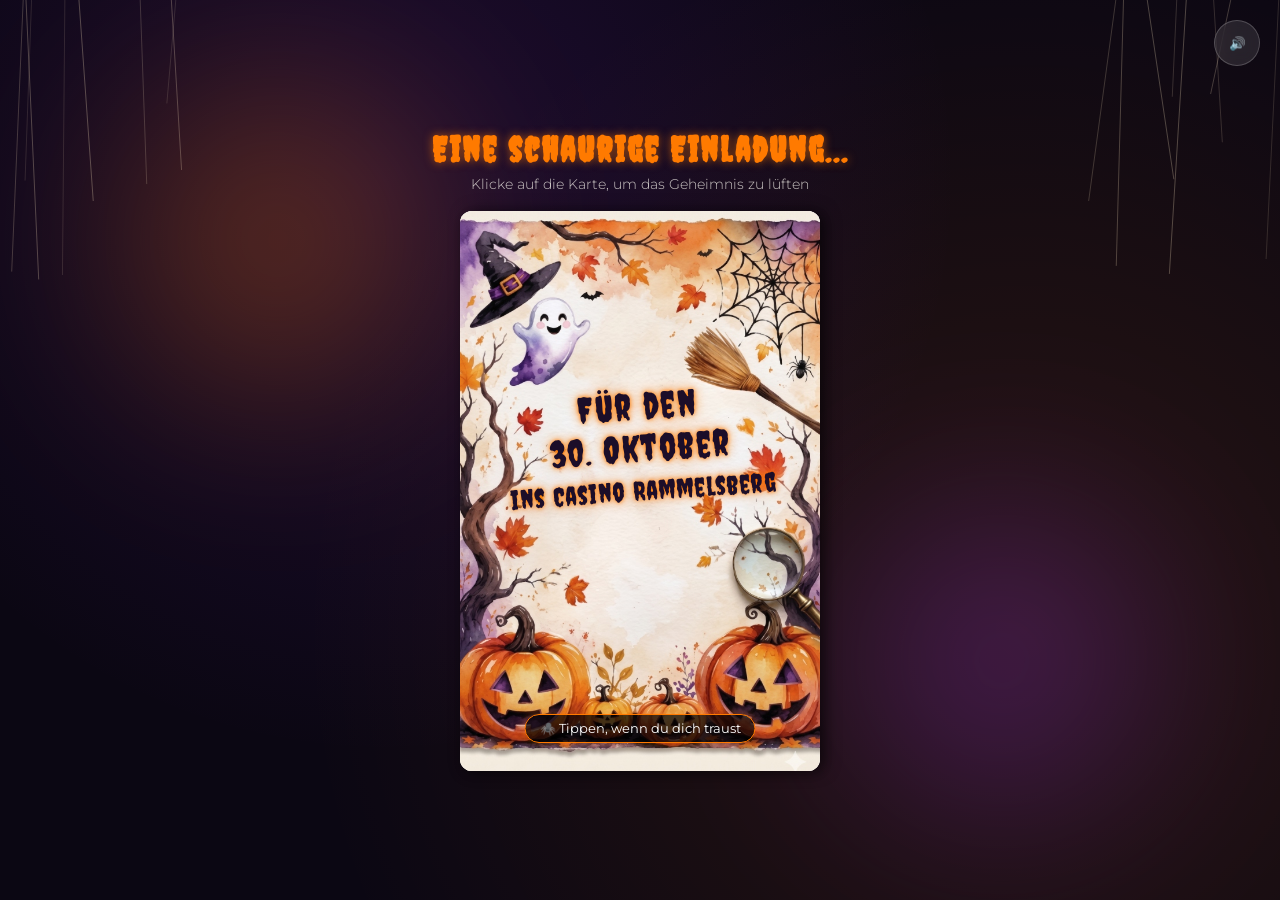
==== index.html @ a541ebea "feat: cover text nach oben verschoben und 'ins Casino Rammelsberg' hinzugefuegt" ====
<!DOCTYPE html>
<html lang="de">

<head>
    <meta charset="UTF-8">
    <meta name="viewport" content="width=device-width, initial-scale=1.0">
    <title>Einladung zum 70. Geburtstag - Halloween Themenparty</title>
    <meta name="description"
        content="Digitale Einladungskarte zum 70. Geburtstag - Eine schaurig-schöne Halloween Themenparty!">
    <link rel="preconnect" href="https://fonts.googleapis.com">
    <link rel="preconnect" href="https://fonts.gstatic.com" crossorigin>
    <!-- Beautiful, fitting fonts: Creepster for spooky titles, Fredericka the Great for watercolor hand-drawn style, and Montserrat for readability -->
    <link
        href="https://fonts.googleapis.com/css2?family=Creepster&family=Fredericka+the+Great&family=Montserrat:wght@300;400;600&display=swap"
        rel="stylesheet">
    <link rel="stylesheet" href="style.css">
</head>

<body>
    <div class="app-container">
        <!-- Spooky Background Elements -->
        <div class="mist"></div>
        <div class="glow-orb orange"></div>
        <div class="glow-orb purple"></div>

        <!-- Mute/Sound Toggle -->
        <button id="sound-toggle" class="sound-btn" aria-label="Ton einschalten">
            <span class="icon">🔇</span>
        </button>

        <header class="main-header">
            <h1 class="spooky-title">Eine schaurige Einladung...</h1>
            <p class="subtitle">Klicke auf die Karte, um das Geheimnis zu lüften</p>
        </header>

        <!-- Card Section -->
        <div class="card-perspective">
            <div id="halloween-card" class="card-container">
                <!-- Folding Cover -->
                <div class="card-cover">
                    <!-- Outer Front Side -->
                    <div class="face front">
                        <img src="assets/front.jpg" alt="Halloween Einladungskarte Vorderseite" class="cover-image">
                        <div class="cover-title-container">
                            <span class="cover-title">Für den<br>30. Oktober</span>
                            <span class="cover-location">ins Casino Rammelsberg</span>
                        </div>
                        <div class="open-prompt">
                            <span class="hand-icon">🕷️</span> Tippen, wenn du dich traust
                        </div>
                    </div>
                    <!-- Inside Left Side -->
                    <div class="face back">
                        <div class="watercolor-bg left-inside-bg"></div>

                        <!-- Left Deco SVG Container -->
                        <div id="left-deco-container"></div>

                        <div class="inner-content">
                            <h2 class="section-title gothic">Die Feier</h2>
                            <p class="spooky-lead">Kaum zu glauben, aber wahr:<br><strong class="highlight">Carmen wird
                                    70 Jahr!</strong></p>
                            <p class="invitation-text">
                                Doch statt Kaffeekränzchen und Tortenduft,<br>
                                liegt heute Spuk und Grusel in der Luft!
                            </p>
                            <p class="spooky-joke">
                                „Warum können Geister so schlecht lügen?<br>Weil man sie so leicht durchschauen kann.“
                            </p>

                            <div class="menu-box">
                                <h3 class="box-title">Magisches Menü</h3>
                                <ul class="menu-list">
                                    <li><span class="menu-icon">🥗</span> Hexengarten-Salat mit Topping</li>
                                    <li><span class="menu-icon">🧄</span> Katakomben-Antipasti</li>
                                    <li><span class="menu-icon">🍕</span> Pizzamuffins aus der Gruft</li>
                                    <li><span class="menu-icon">⚡</span> Hexenfeuer-Flammkuchen <span
                                            class="veggie-tag">(Veggie)</span></li>
                                    <li><span class="menu-icon">🧀</span> Verwunschene Käseauswahl</li>
                                    <li><span class="menu-icon">🥓</span> Schweinemedaillons in Bacon-Bandagen</li>
                                    <li><span class="menu-icon">🐔</span> Hähnchen Caprese auf Sumpf-Ratatouille</li>
                                    <li><span class="menu-icon">🐟</span> Wolfsbarsch aus der finsteren Tiefe</li>
                                    <li><span class="menu-icon">🍲</span> Hexenkessel-Gemüsecurry <span
                                            class="veggie-tag">(Veggie)</span></li>
                                </ul>
                            </div>
                        </div>
                    </div>
                </div>

                <!-- Static Back Side (Inside Right) -->
                <div class="card-back">
                    <div class="watercolor-bg right-inside-bg"></div>

                    <!-- Right Deco SVG Container -->
                    <div id="right-deco-container"></div>

                    <div class="inner-content">
                        <h2 class="section-title gothic">Ablauf des Abends</h2>

                        <div class="timeline">
                            <div class="timeline-item">
                                <span class="timeline-icon">🗝️</span>
                                <span class="time">16:30 Uhr</span>
                                <span class="event">Pforten der Finsternis öffnen sich (Einlass)</span>
                            </div>
                            <div class="timeline-item">
                                <span class="timeline-icon">🍲</span>
                                <span class="time">17:30 Uhr</span>
                                <span class="event">Eröffnung des Hexenbuffets</span>
                            </div>
                            <div class="timeline-item">
                                <span class="timeline-icon">🧛</span>
                                <span class="time">19:30 Uhr</span>
                                <span class="event">Tanz der Vampire &amp; Grusel-Spiele</span>
                            </div>
                            <div class="timeline-item">
                                <span class="timeline-icon">👻</span>
                                <span class="time">22:00 Uhr</span>
                                <span class="event">Vorgezogene Geisterstunde &amp; (Fast-) Mitternachts-Snack</span>
                            </div>
                        </div>

                        <div class="gift-note">
                            <span class="gift-icon">🧳 🧹</span>
                            <p class="gift-text">Geschenke verzaubern das Hexenhaus - am meisten freut mich ein Beitrag
                                für die nächste Reise hinaus!</p>
                        </div>

                        <div class="footer-note">
                            <p>Um schaurig schöne Kleidung wird gebeten.</p>
                            <p class="rsvp">Bitte gebt mir bis zum 01. Oktober Bescheid.</p>
                        </div>
                    </div>
                </div>
            </div>
        </div>

        <!-- Overlay Canvas for Bats and Spiderwebs -->
        <canvas id="animation-canvas"></canvas>
    </div>

    <script src="assets/svgData.js"></script>
    <script src="app.js"></script>
</body>

</html>
---- style.css ----
/* Modern CSS Variables & Resets */
:root {
    --bg-dark: #0b0713;
    --bg-dark-opaque: rgba(11, 7, 19, 0.85);
    --h-orange: #ff7a00;
    --h-orange-glow: rgba(255, 122, 0, 0.4);
    --h-purple: #8a2be2;
    --h-purple-glow: rgba(138, 43, 226, 0.4);
    --text-light: #f5f2eb;
    --text-dark: #2c1a04;
    
    /* Watercolor Palette */
    --wc-beige: #f6efe2;
    --wc-orange: rgba(254, 215, 170, 0.6);
    --wc-purple: rgba(233, 213, 255, 0.55);
    --wc-border: #e2d2b6;
    
    /* Card Dimensions (Mobile first, scaled via CSS variables) */
    --card-w: 88vw;
    --card-h: 135vw;
    --card-max-w: 360px;
    --card-max-h: 560px;
    
    --font-spooky: 'Creepster', cursive;
    --font-watercolor: 'Fredericka the Great', serif;
    --font-sans: 'Montserrat', sans-serif;
}

@media (min-width: 768px) {
    :root {
        --card-w: 360px;
        --card-h: 560px;
    }
}

* {
    box-sizing: border-box;
    margin: 0;
    padding: 0;
}

body {
    background-color: var(--bg-dark);
    color: var(--text-light);
    font-family: var(--font-sans);
    overflow-x: hidden;
    min-height: 100vh;
    display: flex;
    justify-content: center;
    align-items: center;
}

/* App Container and Background Effects */
.app-container {
    position: relative;
    width: 100%;
    min-height: 100vh;
    display: flex;
    flex-direction: column;
    justify-content: center;
    align-items: center;
    gap: 18px;
    padding: 20px;
    z-index: 1;
}

.mist {
    position: absolute;
    top: 0;
    left: 0;
    width: 100%;
    height: 100%;
    background: radial-gradient(circle at 30% 20%, rgba(138, 43, 226, 0.15) 0%, transparent 50%),
                radial-gradient(circle at 80% 70%, rgba(255, 122, 0, 0.12) 0%, transparent 60%);
    z-index: -2;
    pointer-events: none;
}

.glow-orb {
    position: absolute;
    width: 300px;
    height: 300px;
    border-radius: 50%;
    filter: blur(100px);
    opacity: 0.3;
    pointer-events: none;
    z-index: -2;
    animation: floatGlow 12s infinite alternate ease-in-out;
}

.glow-orb.orange {
    background-color: var(--h-orange);
    top: 10%;
    left: 10%;
}

.glow-orb.purple {
    background-color: var(--h-purple);
    bottom: 10%;
    right: 10%;
    animation-delay: -6s;
}

@keyframes floatGlow {
    0% { transform: translate(0, 0) scale(1); }
    100% { transform: translate(50px, 30px) scale(1.2); }
}

/* Sound Button */
.sound-btn {
    position: absolute;
    top: 20px;
    right: 20px;
    width: 46px;
    height: 46px;
    border-radius: 50%;
    border: 1px solid rgba(255, 255, 255, 0.2);
    background: rgba(255, 255, 255, 0.1);
    backdrop-filter: blur(8px);
    -webkit-backdrop-filter: blur(8px);
    cursor: pointer;
    display: flex;
    justify-content: center;
    align-items: center;
    z-index: 100;
    transition: all 0.3s ease;
}

.sound-btn:hover {
    border-color: var(--h-orange);
    box-shadow: 0 0 10px var(--h-orange-glow);
    transform: scale(1.1);
}

.sound-btn .icon {
    font-size: 1.4rem;
}

/* Header */
.main-header {
    text-align: center;
    margin: 0;
    z-index: 5;
    pointer-events: none;
    transition: opacity 0.5s ease, max-height 0.5s ease, margin 0.5s ease, transform 0.5s ease;
}

.spooky-title {
    font-family: var(--font-spooky);
    font-size: 2.2rem;
    color: var(--h-orange);
    letter-spacing: 2px;
    text-shadow: 0 0 10px rgba(255, 122, 0, 0.6);
    margin-bottom: 5px;
    animation: flickerText 3s infinite alternate;
}

.subtitle {
    font-size: 0.9rem;
    font-weight: 300;
    opacity: 0.8;
    transition: opacity 0.5s ease, transform 0.5s ease;
}

body.card-is-open .subtitle {
    opacity: 0;
    pointer-events: none;
    transform: translateY(-10px);
}

@keyframes flickerText {
    0%, 19%, 21%, 23%, 25%, 54%, 56%, 100% {
        text-shadow: 0 0 10px rgba(255, 122, 0, 0.6);
    }
    20%, 24%, 55% {
        text-shadow: none;
    }
}

/* 3D Card Setup */
.card-perspective {
    perspective: 1600px;
    width: var(--card-w);
    height: var(--card-h);
    max-width: var(--card-max-w);
    max-height: var(--card-max-h);
    margin: 0;
    z-index: 10;
    transition: margin 0.5s ease;
}

.card-container {
    width: 100%;
    height: 100%;
    position: relative;
    transform-style: preserve-3d;
    transition: transform 3.5s cubic-bezier(0.25, 0.8, 0.25, 1);
    cursor: pointer;
    /* Move center when closed so the single folded page is centered on screen */
    transform: translateX(0);
}

/* Shift card leftward when opened so the left & right pages are centered as a pair */
.card-container.open {
    transform: translateX(25%);
}

@keyframes mobilePageIn {
    from { opacity: 0; transform: translateY(35px); }
    to   { opacity: 1; transform: translateY(0); }
}

@keyframes coverFlyAway {
    0% {
        transform: translate(0, 0) rotate(0deg) scale(1);
        opacity: 1;
    }
    100% {
        transform: translate(110vw, -120vh) rotate(55deg) scale(0.6);
        opacity: 0;
        visibility: hidden;
    }
}

@media (max-width: 600px) {
    /* Hide header when card is open on mobile so card moves to top position */
    body.card-is-open .main-header {
        opacity: 0;
        max-height: 0;
        margin: 0;
        overflow: hidden;
        pointer-events: none;
        transform: translateY(-15px);
    }

    body.card-is-open .app-container {
        padding-top: 15px;
        justify-content: flex-start;
    }

    /* ── PHASE 1: Deckblatt flies off & Page 1 is immediately shown flat ── */
    .card-perspective {
        width: 88vw;
        max-width: 360px;
        position: relative;
    }

    /* Container & Cover do not rotate/translate on mobile */
    .card-container.open {
        transform: none !important;
        transition: none !important;
    }
    
    .card-container.open .card-cover {
        transform: none !important;
        transition: none !important;
        box-shadow: none;
    }

    /* ONLY the front cover face flies away to the top-right */
    .card-container.open .face.front {
        animation: coverFlyAway 3.5s cubic-bezier(0.25, 0.8, 0.25, 1) forwards;
        transform-origin: center center;
        pointer-events: none;
        z-index: 10 !important;
    }

    /* Immediately show the inner-left page (Die Feier) flat and visible at the cover position */
    .face.back {
        /* Default backface hidden state override when card-open is active */
        backface-visibility: visible !important;
        -webkit-backface-visibility: visible !important;
    }

    .card-perspective.card-open .face.back {
        transform: rotateY(0deg) !important;
        position: absolute;
        top: 0;
        left: 0;
        width: 100%;
        height: 100%;
        z-index: 4;
        visibility: visible !important;
        box-shadow: 0 6px 24px rgba(0,0,0,0.30);
    }

    /* ── PHASE 2: After 1.3s vertical stack unfolds ── */
    .card-perspective.card-open.card-pages-visible {
        height: auto;
    }

    .card-perspective.card-open.card-pages-visible .card-container {
        display: flex;
        flex-direction: column;
        gap: 12px;
        height: auto;
    }

    /* Hide cover container completely after it flies off so it doesn't block interactions */
    .card-perspective.card-open.card-pages-visible .card-cover {
        position: relative !important;
        width: 100%;
        height: var(--card-h);
        max-height: var(--card-max-h);
        background: transparent;
        box-shadow: none;
    }
    
    .card-perspective.card-open.card-pages-visible .face.front {
        display: none !important;
    }

    .card-perspective.card-open.card-pages-visible .face.back {
        position: absolute !important;
        width: 100%;
        height: 100%;
        box-shadow: 0 6px 24px rgba(0,0,0,0.30);
        border-radius: 12px;
    }

    /* Bottom panel (Page 2 / timeline) slides up from below */
    .card-perspective.card-open.card-pages-visible .card-back {
        position: relative !important;
        top: 0 !important;
        width: 100%;
        height: var(--card-h);
        max-height: var(--card-max-h);
        box-shadow: 0 6px 24px rgba(0,0,0,0.30);
        border-radius: 12px;
        z-index: 5;
        animation: mobilePageIn 0.5s cubic-bezier(0.22, 0.61, 0.36, 1) forwards;
    }

    .card-perspective.card-open.card-pages-visible .inner-content {
        transform: none;
    }
}

/* Card Cover (Rotates around left edge) */
.card-cover {
    width: 100%;
    height: 100%;
    position: absolute;
    top: 0;
    left: 0;
    transform-origin: left center;
    transform-style: preserve-3d;
    transition: transform 3.5s cubic-bezier(0.25, 0.8, 0.25, 1);
    z-index: 5;
    box-shadow: 5px 0 15px rgba(0, 0, 0, 0.5);
    border-radius: 12px;
}

.card-container.open .card-cover {
    transform: rotateY(-180deg);
    box-shadow: -5px 0 15px rgba(0, 0, 0, 0.3);
}

/* Common Face Styling */
.face {
    position: absolute;
    width: 100%;
    height: 100%;
    backface-visibility: hidden;
    -webkit-backface-visibility: hidden;
    border-radius: 12px;
    overflow: hidden;
}

/* Cover Front */
.face.front {
    background-color: #fff;
    z-index: 2;
    transform: rotateY(0deg);
    display: flex;
    flex-direction: column;
    box-shadow: inset 0 0 20px rgba(0,0,0,0.1);
}

.cover-image {
    width: 100%;
    height: 100%;
    object-fit: cover;
    display: block;
}

.cover-title-container {
    position: absolute;
    top: 42%;
    left: 0;
    right: 0;
    transform: translateY(-50%) rotate(-4deg);
    text-align: center;
    pointer-events: none;
    padding: 0 10px;
    display: flex;
    flex-direction: column;
    align-items: center;
    gap: 6px;
}

.cover-title {
    font-family: var(--font-spooky);
    font-size: 2.3rem;
    color: #1c0e29;
    letter-spacing: 1.5px;
    text-shadow: 0 0 12px rgba(255, 122, 0, 0.8), 0 0 4px rgba(255, 122, 0, 0.95);
    display: inline-block;
    text-align: center;
    line-height: 1.15;
    animation: pulseTitle 3s infinite ease-in-out;
}

.cover-location {
    font-family: var(--font-spooky);
    font-size: 1.65rem;
    color: #1c0e29;
    letter-spacing: 1.2px;
    text-shadow: 0 0 12px rgba(255, 122, 0, 0.8), 0 0 4px rgba(255, 122, 0, 0.95);
    display: inline-block;
    text-align: center;
    line-height: 1.15;
    animation: pulseTitle 3s infinite ease-in-out;
    animation-delay: 0.5s;
}

@keyframes pulseTitle {
    0%, 100% { transform: scale(1); }
    50% { transform: scale(1.04); }
}

.open-prompt {
    position: absolute;
    bottom: 5%;
    left: 50%;
    transform: translateX(-50%);
    background: rgba(0, 0, 0, 0.7);
    color: #fff;
    padding: 6px 14px;
    border-radius: 20px;
    font-size: 0.8rem;
    white-space: nowrap;
    border: 1px solid var(--h-orange);
    box-shadow: 0 0 10px var(--h-orange-glow);
    animation: pulsePrompt 2s infinite;
}

@keyframes pulsePrompt {
    0%, 100% { transform: translate(-50%, 0) scale(1); }
    50% { transform: translate(-50%, -5px) scale(1.05); }
}

.open-prompt .hand-icon {
    display: inline-block;
    animation: pointHand 1s infinite alternate;
}

@keyframes pointHand {
    0% { transform: translateY(0); }
    100% { transform: translateY(-3px); }
}

/* Card Inside (Common details) */
.card-back {
    width: 100%;
    height: 100%;
    position: absolute;
    top: 0;
    left: 0;
    background-color: var(--wc-beige);
    border-radius: 12px;
    z-index: 1;
    box-shadow: inset 0 0 30px rgba(0,0,0,0.1), 3px 3px 10px rgba(0,0,0,0.2);
    overflow: hidden;
    isolation: isolate; /* own stacking context for reliable z-index in all browsers */
}

/* Inside Back Cover (Left Side inside) */
.face.back {
    transform: rotateY(180deg);
    background-color: var(--wc-beige);
    box-shadow: inset 0 0 30px rgba(0,0,0,0.1);
    isolation: isolate; /* own stacking context → fixes iOS z-index in 3D */
}

/* Watercolor Texture Effects */
.watercolor-bg {
    position: absolute;
    top: 0;
    left: 0;
    width: 100%;
    height: 100%;
    z-index: 1;
    opacity: 0.9;
    pointer-events: none;
}

.left-inside-bg {
    background: 
        radial-gradient(circle at 10% 20%, var(--wc-purple) 0%, transparent 60%),
        radial-gradient(circle at 90% 80%, var(--wc-orange) 0%, transparent 50%),
        radial-gradient(circle at 50% 50%, rgba(246, 239, 226, 0.4) 0%, transparent 100%);
    filter: contrast(1.1);
}

.right-inside-bg {
    background: 
        radial-gradient(circle at 80% 10%, var(--wc-purple) 0%, transparent 50%),
        radial-gradient(circle at 20% 90%, var(--wc-orange) 0%, transparent 60%),
        radial-gradient(circle at 50% 50%, rgba(246, 239, 226, 0.4) 0%, transparent 100%);
    filter: contrast(1.1);
}

/* Inner Page Content Layout */
.inner-content {
    position: relative;
    z-index: 10;
    width: 100%;
    height: 100%;
    padding: 20px 18px;
    color: var(--text-dark);
    display: flex;
    flex-direction: column;
    justify-content: flex-start;
    overflow-y: hidden;
}

/* Custom Scrollbar for inner card */
.inner-content::-webkit-scrollbar {
    width: 4px;
}
.inner-content::-webkit-scrollbar-thumb {
    background: var(--wc-border);
    border-radius: 4px;
}

.section-title {
    font-family: var(--font-watercolor);
    text-align: center;
    font-size: 1.6rem;
    margin-bottom: 12px;
    color: #4a2f0f;
    border-bottom: 1px dashed var(--wc-border);
    padding-bottom: 6px;
}

.section-title.gothic {
    font-family: var(--font-spooky);
    font-size: 1.75rem;
    letter-spacing: 1.3px;
    color: #1c0e29;
    text-shadow: 0 0 10px rgba(255, 122, 0, 0.65), 0 0 3px rgba(255, 122, 0, 0.9);
    margin-bottom: 8px;
    padding-bottom: 4px;
}

.spooky-lead {
    text-align: center;
    font-size: 0.92rem;
    line-height: 1.35;
    margin-bottom: 8px;
}

.spooky-lead .highlight {
    font-family: var(--font-spooky);
    font-size: 1.35rem;
    color: var(--h-orange);
    text-shadow: 1px 1px 1px rgba(0,0,0,0.1);
}

.invitation-text {
    text-align: center;
    font-size: 0.82rem;
    font-style: italic;
    line-height: 1.35;
    margin-bottom: 6px;
}

.spooky-joke {
    text-align: center;
    font-size: 0.75rem;
    font-style: italic;
    opacity: 0.85;
    margin-bottom: 12px;
}

.menu-box {
    background: rgba(255, 255, 255, 0.72);
    border: 1px dashed var(--wc-border);
    border-radius: 10px;
    padding: 10px 12px;
    margin-top: 6px;
    flex: 1;
    display: flex;
    flex-direction: column;
    box-shadow: inset 0 0 10px rgba(0,0,0,0.03);
}

.box-title {
    font-family: var(--font-spooky);
    font-size: 1.35rem;
    text-align: center;
    margin-bottom: 8px;
    color: #3b1d5c;
    letter-spacing: 1px;
}

.menu-list {
    list-style: none;
    font-size: 0.84rem;
    color: #2b1442;
    font-weight: 500;
    flex: 1;
    display: flex;
    flex-direction: column;
    justify-content: space-between;
    padding: 2px 0;
}

.menu-list li {
    margin-bottom: 0;
    padding-left: 2px;
    display: flex;
    align-items: center;
    gap: 8px;
    white-space: nowrap;
}

.menu-list .menu-icon {
    font-size: 1.05rem;
    flex-shrink: 0;
}

.veggie-tag {
    font-size: 0.74rem;
    color: #3d6a20;
    font-weight: 600;
    font-style: italic;
}

/* Timeline on Right Page */
.timeline {
    position: relative;
    display: flex;
    flex-direction: column;
    gap: 28px; /* Entzerrter Abstand */
    margin: 15px 0;
    padding-left: 24px;
}

/* Durchgehende Linie auf dem Container */
.timeline::before {
    content: '';
    position: absolute;
    left: 8px;
    top: 5px;
    bottom: 5px;
    width: 2px;
    background: var(--h-purple);
    opacity: 0.6;
}

.timeline-item {
    position: relative;
    padding-left: 12px;
}

/* Die Emojis sitzen genau zentriert auf der Linie */
.timeline-icon {
    position: absolute;
    left: -26px; /* Zentriert auf die 8px Position der Linie (16px breit / 2) */
    top: 2px;
    font-size: 1.1rem;
    background: var(--wc-beige); /* Maskiert die Linie dahinter */
    padding: 1px 3px;
    border-radius: 50%;
    line-height: 1;
    display: inline-block;
}

.time {
    display: block;
    font-family: var(--font-spooky);
    font-size: 1.05rem;
    letter-spacing: 0.5px;
    color: var(--h-orange);
    text-shadow: 1px 1px 1px rgba(0,0,0,0.1);
    margin-bottom: 2px;
}

.event {
    display: block;
    font-family: var(--font-watercolor);
    font-size: 0.95rem;
    font-weight: 700;
    color: #2b1442;
    line-height: 1.3;
}

.gift-note {
    background: rgba(255, 255, 255, 0.72);
    border: 1px dashed var(--wc-border);
    border-radius: 10px;
    padding: 8px 12px;
    margin: 8px 0;
    text-align: center;
    box-shadow: inset 0 0 10px rgba(0,0,0,0.03);
}

.gift-note .gift-icon {
    font-size: 1.15rem;
    margin-bottom: 2px;
    display: inline-block;
}

.gift-note .gift-text {
    font-size: 0.82rem;
    font-style: italic;
    color: #2b1442;
    line-height: 1.4;
    font-weight: 500;
}

.gift-note .highlight-gift {
    font-family: inherit;
    font-size: 0.84rem;
    color: inherit;
    font-style: normal;
    font-weight: 700;
}

.footer-note {
    text-align: center;
    font-size: 0.75rem;
    margin-top: auto;
    border-top: 1px dashed var(--wc-border);
    padding-top: 10px;
}

.footer-note p {
    margin-bottom: 4px;
}

.rsvp {
    font-weight: 600;
    color: #3b1d5c;
}

/* SVG watercolor decorations overlaying the inner card pages */
.card-deco {
    position: absolute;
    top: 0;
    left: 0;
    width: 100%;
    height: 100%;
    z-index: 11; /* Above inner-content (z-index 10) to make the spider visible */
    pointer-events: none;
    overflow: hidden; /* prevent Firefox rendering SVG outside face bounds */
}

/* Canvas Overlay covering full viewport for bats and snapping webs */
#animation-canvas {
    position: absolute;
    top: 0;
    left: 0;
    width: 100%;
    height: 100%;
    z-index: 15;
    pointer-events: none;
}

/* ── SVG Inner Page Micro-Animations ───────────────────────────────── */

/* 1. Floating Ghost & Rosy Cheeks */
@keyframes floatGhost {
    0%, 100% {
        transform: translateY(0);
    }
    50% {
        transform: translateY(-8px) rotate(1.5deg);
    }
}
.animated-ghost {
    animation: floatGhost 5s ease-in-out infinite;
    transform-origin: 40px 30px; /* center of ghost body */
}

/* Blinking Eyes for the Ghost */
@keyframes blinkEyes {
    0%, 95%, 100% {
        transform: scaleY(1);
    }
    97.5% {
        transform: scaleY(0.1);
    }
}
.ghost-eye {
    animation: blinkEyes 4.5s ease-in-out infinite;
    transform-origin: 33px 32px; /* left eye center */
}
.ghost-eye + .ghost-eye {
    transform-origin: 47px 32px; /* right eye center */
}

/* 2. Swaying Witch Hat */
@keyframes swayHat {
    0%, 100% {
        transform: rotate(-3deg);
    }
    50% {
        transform: rotate(4deg);
    }
}
.animated-hat {
    animation: swayHat 4.5s ease-in-out infinite;
    transform-origin: 50px 72px; /* bottom-center of the hat */
}

/* 3. Dangling & Crawling Spider */
@keyframes crawlSpider {
    0%, 100% {
        transform: translateY(0); /* Top position */
    }
    50% {
        transform: translateY(60px); /* Drops down by 60px */
    }
}
@keyframes stretchThread {
    0%, 100% {
        transform: scaleY(0.01);
    }
    50% {
        transform: scaleY(1);
    }
}

/* 4. Spooky Joke Styling */
.spooky-joke {
    text-align: center;
    font-family: var(--font-watercolor);
    font-size: 0.85rem;
    font-style: italic;
    color: #4a2f0f;
    line-height: 1.4;
    padding: 6px 4px;
    margin: 10px auto;
    width: 100%;
    opacity: 0.85;
}

/* 5. Menu Icons Continuous Wiggle */
@keyframes wiggleIcon {
    0%, 100% { transform: rotate(0deg); }
    33% { transform: rotate(-6deg) scale(1.05); }
    66% { transform: rotate(6deg) scale(1.05); }
}

@keyframes hoverWiggle {
    0%, 100% { transform: rotate(0deg) scale(1.15); }
    25% { transform: rotate(-10deg) scale(1.20); }
    75% { transform: rotate(10deg) scale(1.20); }
}

.menu-icon {
    display: inline-block;
    transition: transform 0.3s ease;
    transform-origin: center center;
    animation: wiggleIcon 3s ease-in-out infinite;
}

/* Stagger animations for a less robotic feel */
.menu-list li:nth-child(1) .menu-icon { animation-delay: 0s; }
.menu-list li:nth-child(2) .menu-icon { animation-delay: 0.5s; }
.menu-list li:nth-child(3) .menu-icon { animation-delay: 1s; }
.menu-list li:nth-child(4) .menu-icon { animation-delay: 1.5s; }

.menu-list li:hover .menu-icon {
    animation: hoverWiggle 0.4s ease-in-out infinite alternate;
}
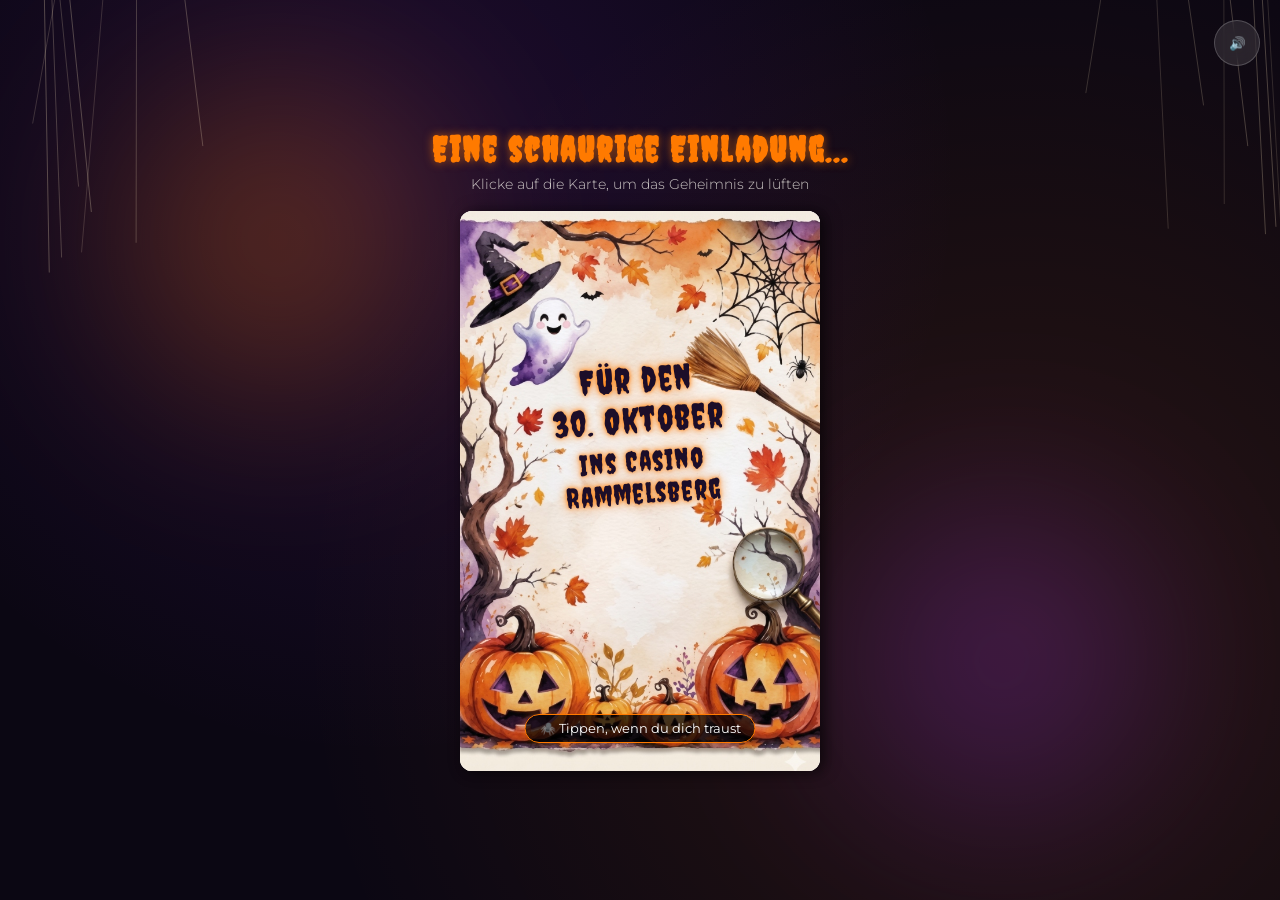
==== commit 9a746d19: "style: format cover location into two lines 'Ins Casino' and 'Rammelsberg'" ====
--- a/index.html
+++ b/index.html
@@ -43,7 +43,7 @@
                         <img src="assets/front.jpg" alt="Halloween Einladungskarte Vorderseite" class="cover-image">
                         <div class="cover-title-container">
                             <span class="cover-title">Für den<br>30. Oktober</span>
-                            <span class="cover-location">ins Casino Rammelsberg</span>
+                            <span class="cover-location">Ins Casino<br>Rammelsberg</span>
                         </div>
                         <div class="open-prompt">
                             <span class="hand-icon">🕷️</span> Tippen, wenn du dich traust
--- a/style.css
+++ b/style.css
@@ -386,7 +386,7 @@
 
 .cover-title-container {
     position: absolute;
-    top: 42%;
+    top: 40%;
     left: 0;
     right: 0;
     transform: translateY(-50%) rotate(-4deg);
@@ -396,12 +396,12 @@
     display: flex;
     flex-direction: column;
     align-items: center;
-    gap: 6px;
+    gap: 4px;
 }
 
 .cover-title {
     font-family: var(--font-spooky);
-    font-size: 2.3rem;
+    font-size: 2.2rem;
     color: #1c0e29;
     letter-spacing: 1.5px;
     text-shadow: 0 0 12px rgba(255, 122, 0, 0.8), 0 0 4px rgba(255, 122, 0, 0.95);
@@ -413,9 +413,9 @@
 
 .cover-location {
     font-family: var(--font-spooky);
-    font-size: 1.65rem;
+    font-size: 1.75rem;
     color: #1c0e29;
-    letter-spacing: 1.2px;
+    letter-spacing: 1.3px;
     text-shadow: 0 0 12px rgba(255, 122, 0, 0.8), 0 0 4px rgba(255, 122, 0, 0.95);
     display: inline-block;
     text-align: center;
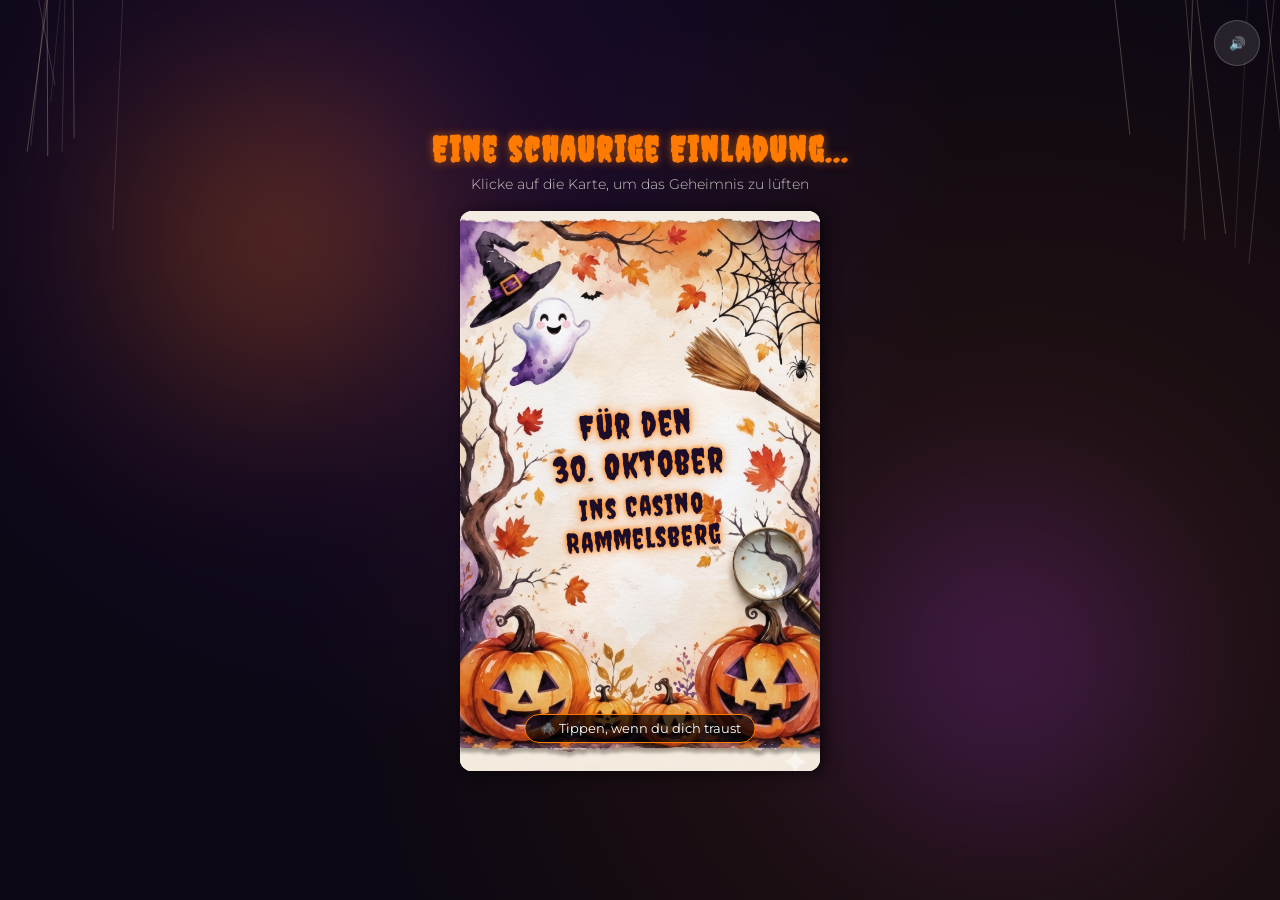
==== commit a6a7ca6c: "feat: add address Bergtal 19, 38640 Goslar to first timetable item" ====
--- a/index.html
+++ b/index.html
@@ -103,6 +103,7 @@
                                 <span class="timeline-icon">🗝️</span>
                                 <span class="time">16:30 Uhr</span>
                                 <span class="event">Pforten der Finsternis öffnen sich (Einlass)</span>
+                                <span class="timeline-address">📍 Bergtal 19, 38640 Goslar</span>
                             </div>
                             <div class="timeline-item">
                                 <span class="timeline-icon">🍲</span>
--- a/style.css
+++ b/style.css
@@ -386,7 +386,7 @@
 
 .cover-title-container {
     position: absolute;
-    top: 40%;
+    top: 48%;
     left: 0;
     right: 0;
     transform: translateY(-50%) rotate(-4deg);
@@ -697,6 +697,15 @@
     line-height: 1.3;
 }
 
+.timeline-address {
+    display: block;
+    font-size: 0.82rem;
+    font-weight: 600;
+    color: #4a2f0f;
+    margin-top: 3px;
+    opacity: 0.9;
+}
+
 .gift-note {
     background: rgba(255, 255, 255, 0.72);
     border: 1px dashed var(--wc-border);
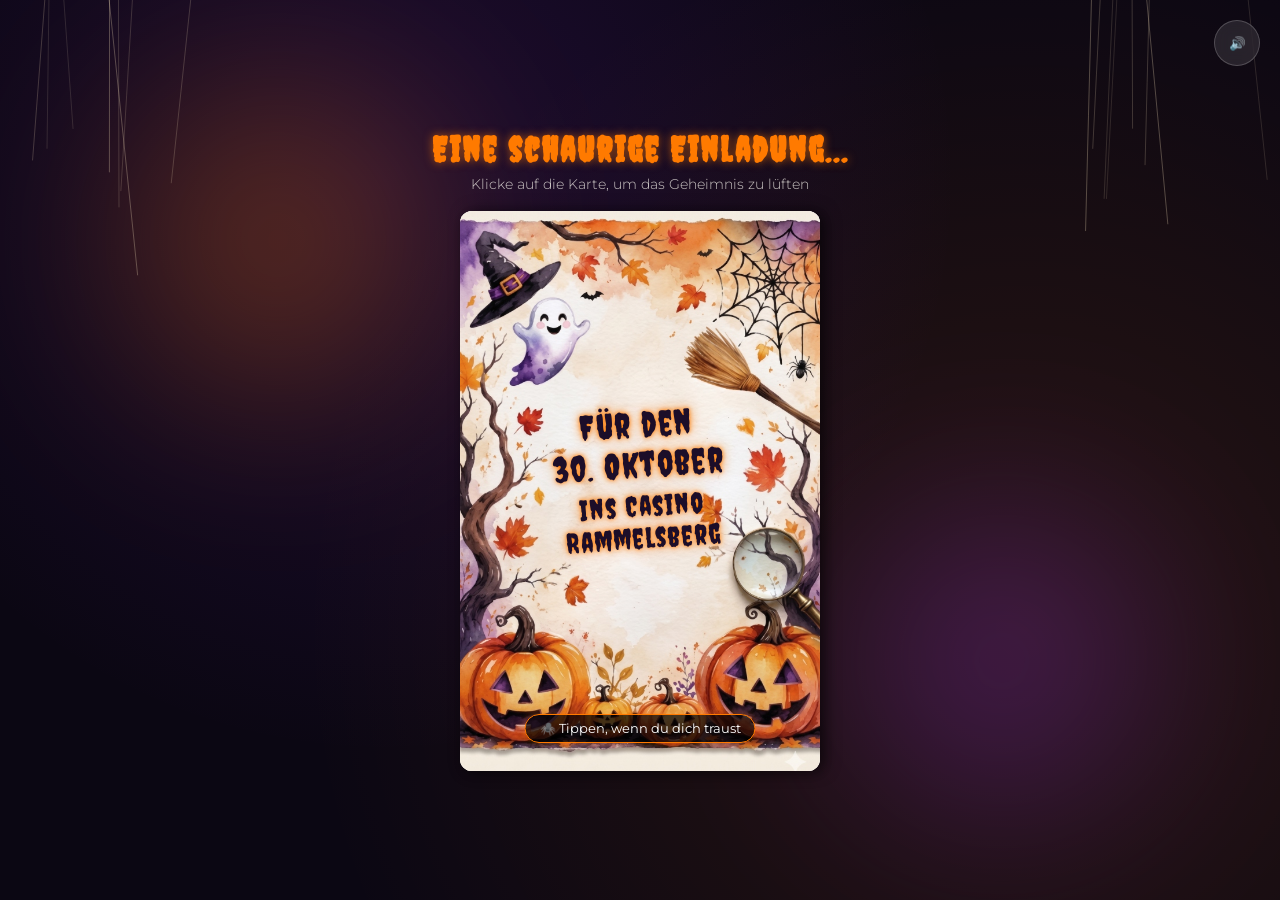
==== commit d2699908: "feat: update first timetable entry text and remove Einlass label" ====
--- a/index.html
+++ b/index.html
@@ -102,8 +102,7 @@
                             <div class="timeline-item">
                                 <span class="timeline-icon">🗝️</span>
                                 <span class="time">16:30 Uhr</span>
-                                <span class="event">Pforten der Finsternis öffnen sich (Einlass)</span>
-                                <span class="timeline-address">📍 Bergtal 19, 38640 Goslar</span>
+                                <span class="event">Pforten der Finsternis öffnen sich am Bergtal 19, Goslar</span>
                             </div>
                             <div class="timeline-item">
                                 <span class="timeline-icon">🍲</span>
--- a/style.css
+++ b/style.css
@@ -697,14 +697,6 @@
     line-height: 1.3;
 }
 
-.timeline-address {
-    display: block;
-    font-size: 0.82rem;
-    font-weight: 600;
-    color: #4a2f0f;
-    margin-top: 3px;
-    opacity: 0.9;
-}
 
 .gift-note {
     background: rgba(255, 255, 255, 0.72);
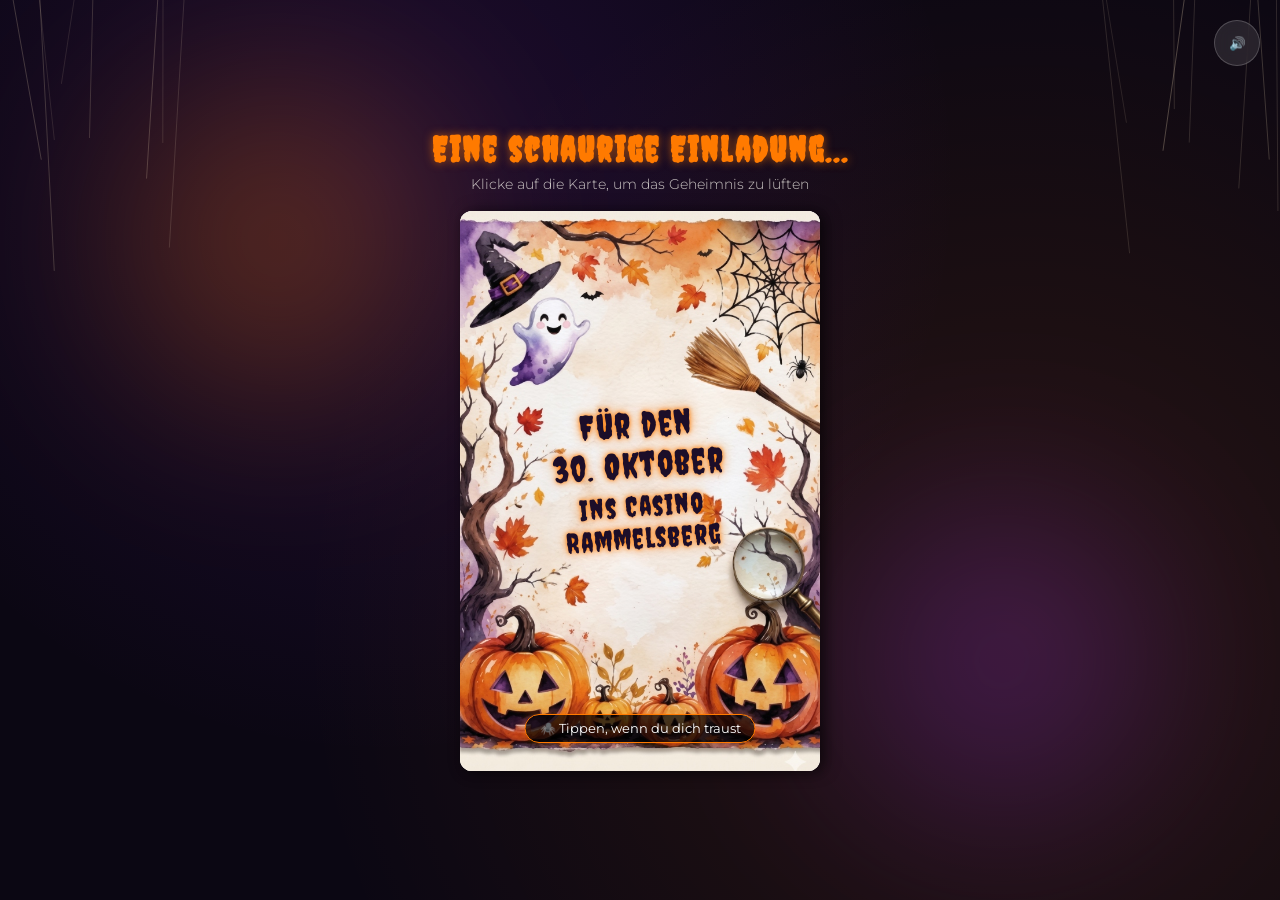
==== commit 0a94c7f0: "style: break first timetable entry into two lines after 'öffnen sich'" ====
--- a/index.html
+++ b/index.html
@@ -102,7 +102,7 @@
                             <div class="timeline-item">
                                 <span class="timeline-icon">🗝️</span>
                                 <span class="time">16:30 Uhr</span>
-                                <span class="event">Pforten der Finsternis öffnen sich am Bergtal 19, Goslar</span>
+                                <span class="event">Pforten der Finsternis öffnen sich<br>am Bergtal 19, Goslar</span>
                             </div>
                             <div class="timeline-item">
                                 <span class="timeline-icon">🍲</span>
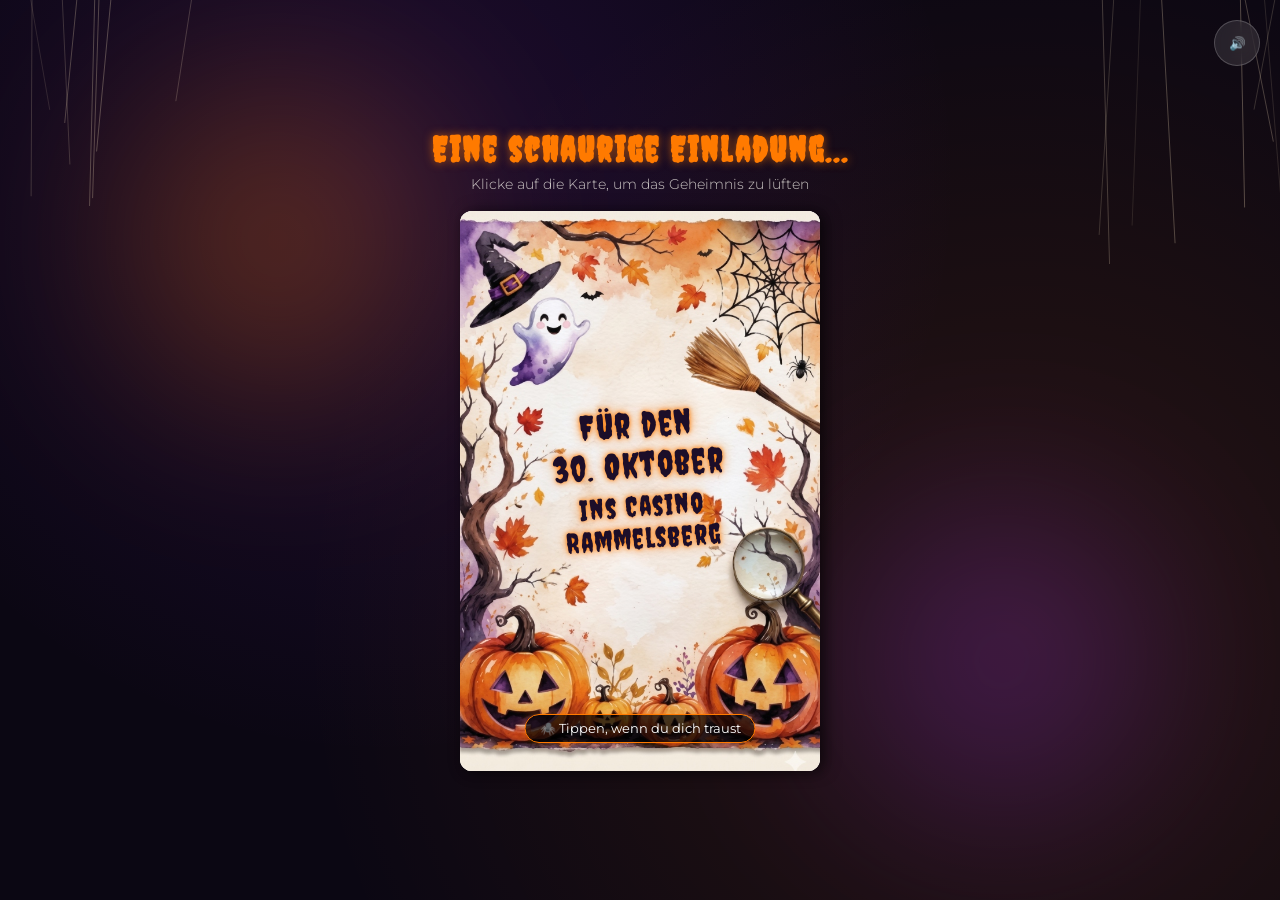
==== commit eaa250ee: "style: format address in parentheses as (Bergtal 19, 38640 Goslar)" ====
--- a/index.html
+++ b/index.html
@@ -102,7 +102,7 @@
                             <div class="timeline-item">
                                 <span class="timeline-icon">🗝️</span>
                                 <span class="time">16:30 Uhr</span>
-                                <span class="event">Pforten der Finsternis öffnen sich<br>am Bergtal 19, Goslar</span>
+                                <span class="event">Pforten der Finsternis öffnen sich<br>(Bergtal 19, 38640 Goslar)</span>
                             </div>
                             <div class="timeline-item">
                                 <span class="timeline-icon">🍲</span>
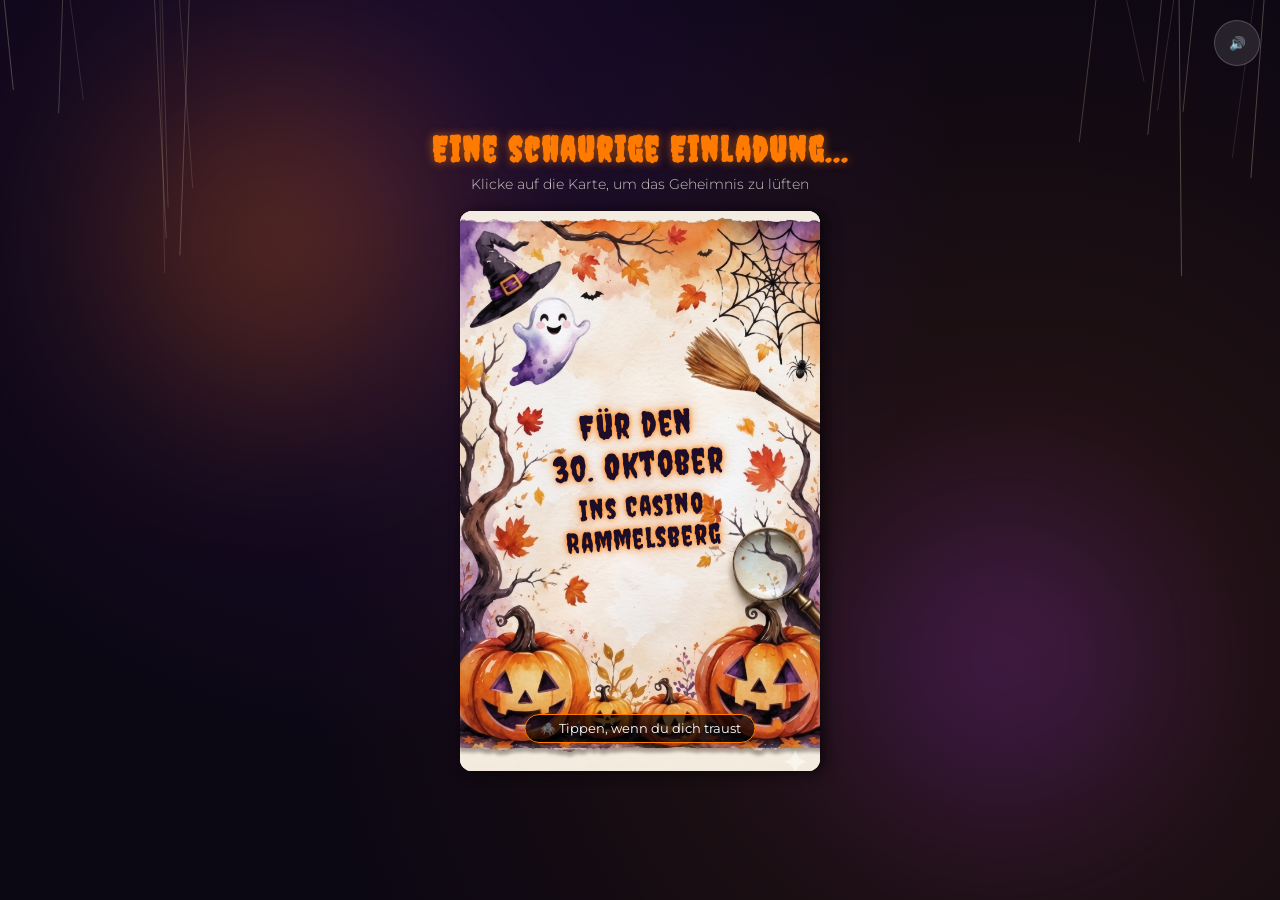
==== commit 64fc3e8d: "style: change Hexenbuffet emoji to 🥘" ====
--- a/index.html
+++ b/index.html
@@ -105,7 +105,7 @@
                                 <span class="event">Pforten der Finsternis öffnen sich<br>(Bergtal 19, 38640 Goslar)</span>
                             </div>
                             <div class="timeline-item">
-                                <span class="timeline-icon">🍲</span>
+                                <span class="timeline-icon">🥘</span>
                                 <span class="time">17:30 Uhr</span>
                                 <span class="event">Eröffnung des Hexenbuffets</span>
                             </div>
--- a/style.css
+++ b/style.css
@@ -665,17 +665,45 @@
     padding-left: 12px;
 }
 
-/* Die Emojis sitzen genau zentriert auf der Linie */
+/* Die Emojis sitzen genau zentriert auf der Linie und vertikal mittig zum zugehörigen Text */
 .timeline-icon {
     position: absolute;
-    left: -26px; /* Zentriert auf die 8px Position der Linie (16px breit / 2) */
-    top: 2px;
-    font-size: 1.1rem;
+    left: -30px;
+    top: 50%;
+    transform: translateY(-50%);
+    font-size: 1.4rem;
+    width: 28px;
+    height: 28px;
+    display: flex;
+    align-items: center;
+    justify-content: center;
     background: var(--wc-beige); /* Maskiert die Linie dahinter */
-    padding: 1px 3px;
     border-radius: 50%;
     line-height: 1;
-    display: inline-block;
+    z-index: 2;
+    animation: wiggleEmoji 3s infinite ease-in-out;
+}
+
+.timeline-item:nth-child(2) .timeline-icon {
+    animation-delay: 0.5s;
+}
+.timeline-item:nth-child(3) .timeline-icon {
+    animation-delay: 1.0s;
+}
+.timeline-item:nth-child(4) .timeline-icon {
+    animation-delay: 1.5s;
+}
+
+@keyframes wiggleEmoji {
+    0%, 100% {
+        transform: translateY(-50%) rotate(0deg);
+    }
+    25% {
+        transform: translateY(-50%) rotate(-12deg) scale(1.08);
+    }
+    75% {
+        transform: translateY(-50%) rotate(12deg) scale(1.08);
+    }
 }
 
 .time {
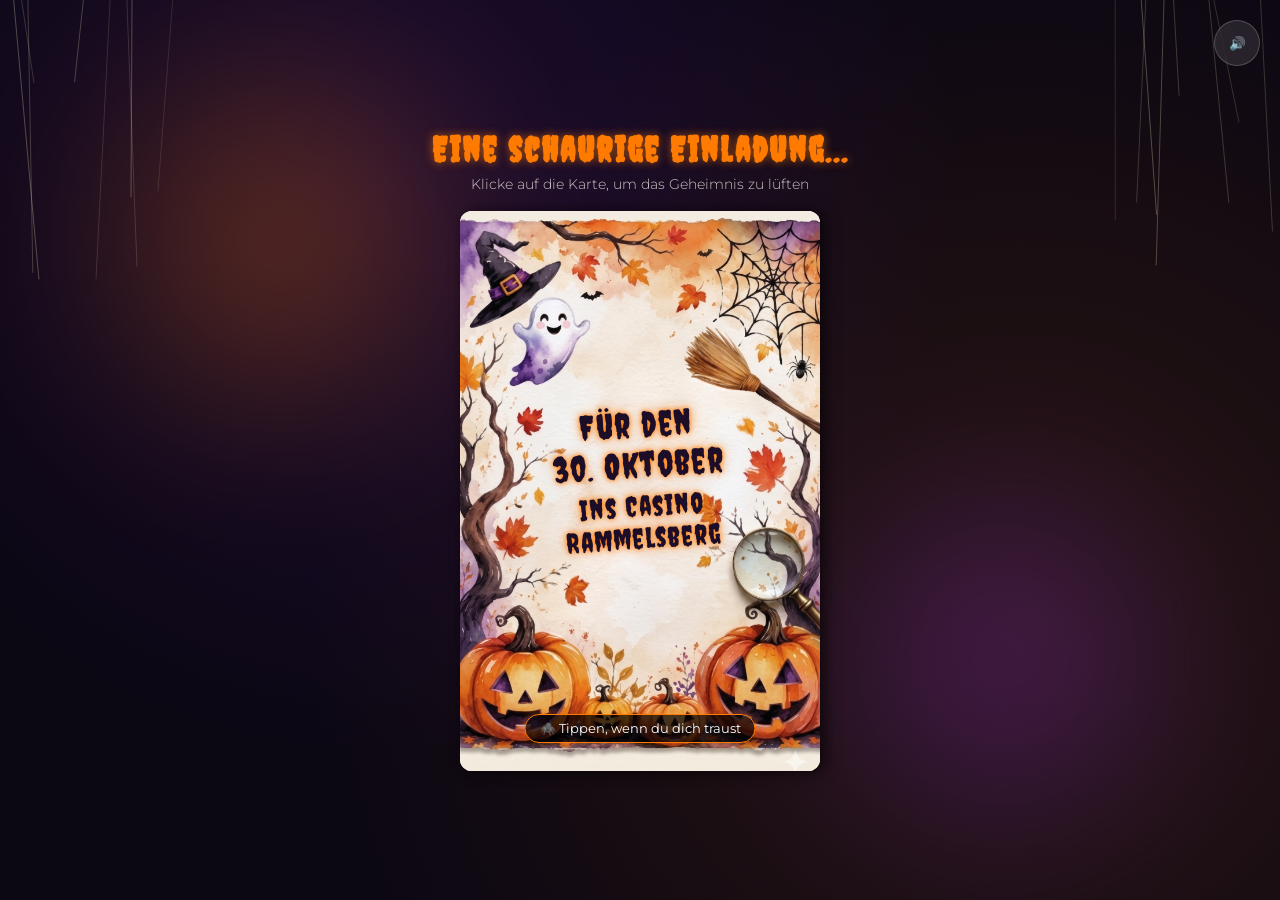
==== commit 2f750e59: "style: change Flammkuchen menu emoji from lightning to flame 🔥" ====
--- a/index.html
+++ b/index.html
@@ -74,7 +74,7 @@
                                     <li><span class="menu-icon">🥗</span> Hexengarten-Salat mit Topping</li>
                                     <li><span class="menu-icon">🧄</span> Katakomben-Antipasti</li>
                                     <li><span class="menu-icon">🍕</span> Pizzamuffins aus der Gruft</li>
-                                    <li><span class="menu-icon">⚡</span> Hexenfeuer-Flammkuchen <span
+                                    <li><span class="menu-icon">🔥</span> Hexenfeuer-Flammkuchen <span
                                             class="veggie-tag">(Veggie)</span></li>
                                     <li><span class="menu-icon">🧀</span> Verwunschene Käseauswahl</li>
                                     <li><span class="menu-icon">🥓</span> Schweinemedaillons in Bacon-Bandagen</li>
